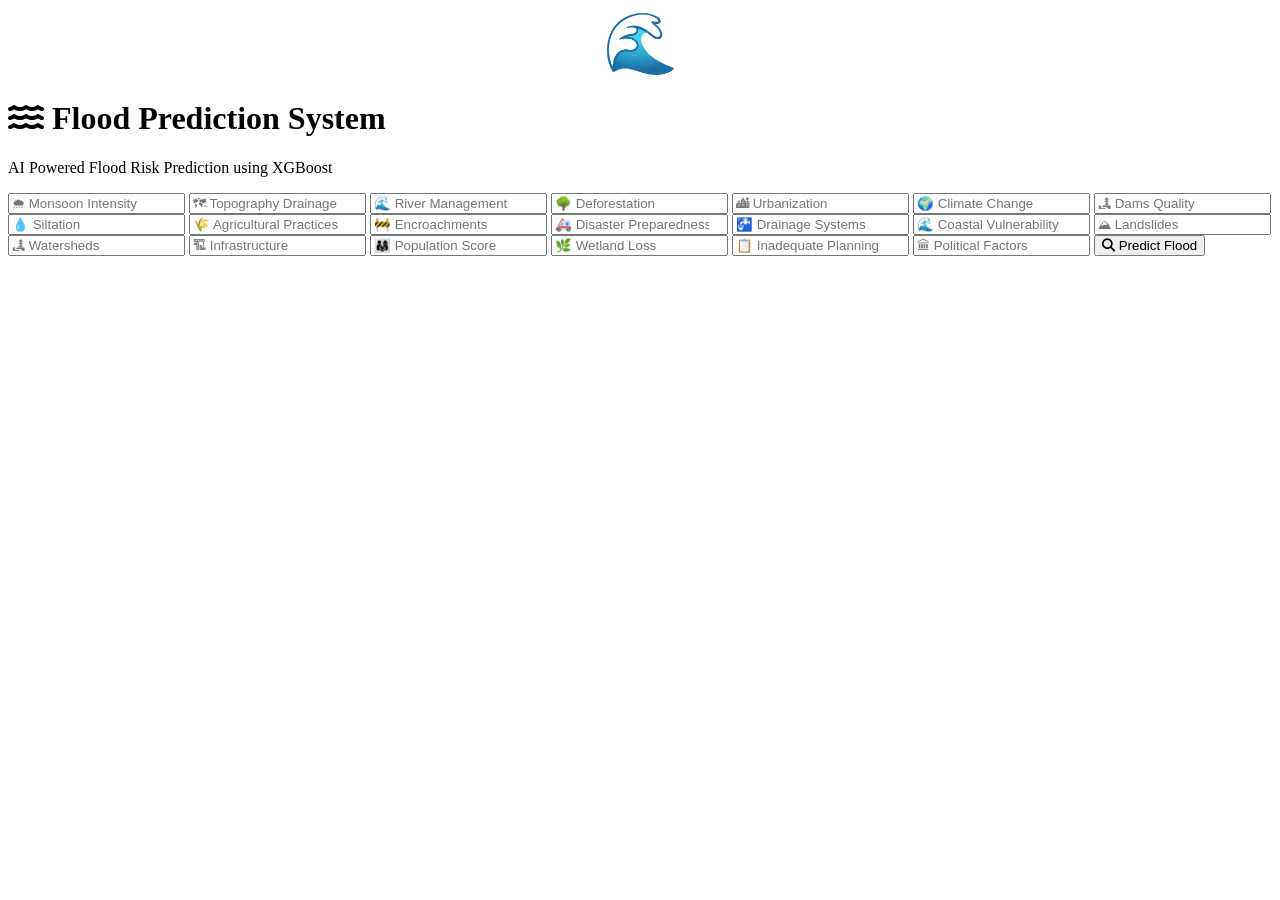
==== templates/index.html @ a06fb7f0 "Initial commit" ====
<!DOCTYPE html>
<html lang="en">
<head>
    <meta charset="UTF-8">
    <meta name="viewport" content="width=device-width, initial-scale=1.0">
    <title>Flood Prediction System</title>

    <link rel="stylesheet" href="{{ url_for('static', filename='css/style.css') }}">

    <link rel="stylesheet"
    href="https://cdnjs.cloudflare.com/ajax/libs/font-awesome/6.5.2/css/all.min.css">

</head>

<body>

<div class="container">
    <div style="text-align:center;font-size:60px;color:white;">
    🌊
    </div>

    <h1><i class="fas fa-water"></i> Flood Prediction System</h1>

    <p class="subtitle">
        AI Powered Flood Risk Prediction using XGBoost 
    </p>

<form action="/predict" method="POST">

<input type="number" name="MonsoonIntensity" placeholder="🌧 Monsoon Intensity" required>

<input type="number" name="TopographyDrainage" placeholder="🗺 Topography Drainage" required>

<input type="number" name="RiverManagement" placeholder="🌊 River Management" required>

<input type="number" name="Deforestation" placeholder="🌳 Deforestation" required>

<input type="number" name="Urbanization" placeholder="🏙 Urbanization" required>

<input type="number" name="ClimateChange" placeholder="🌍 Climate Change" required>

<input type="number" name="DamsQuality" placeholder="🏞 Dams Quality" required>

<input type="number" name="Siltation" placeholder="💧 Siltation" required>

<input type="number" name="AgriculturalPractices" placeholder="🌾 Agricultural Practices" required>

<input type="number" name="Encroachments" placeholder="🚧 Encroachments" required>

<input type="number" name="IneffectiveDisasterPreparedness" placeholder="🚑 Disaster Preparedness" required>

<input type="number" name="DrainageSystems" placeholder="🚰 Drainage Systems" required>

<input type="number" name="CoastalVulnerability" placeholder="🌊 Coastal Vulnerability" required>

<input type="number" name="Landslides" placeholder="⛰ Landslides" required>

<input type="number" name="Watersheds" placeholder="🏞 Watersheds" required>

<input type="number" name="DeterioratingInfrastructure" placeholder="🏗 Infrastructure" required>

<input type="number" name="PopulationScore" placeholder="👨‍👩‍👧 Population Score" required>

<input type="number" name="WetlandLoss" placeholder="🌿 Wetland Loss" required>

<input type="number" name="InadequatePlanning" placeholder="📋 Inadequate Planning" required>

<input type="number" name="PoliticalFactors" placeholder="🏛 Political Factors" required>

<button type="submit">
<i class="fas fa-search"></i> Predict Flood
</button>

</form>

</div>

</body>
</html>
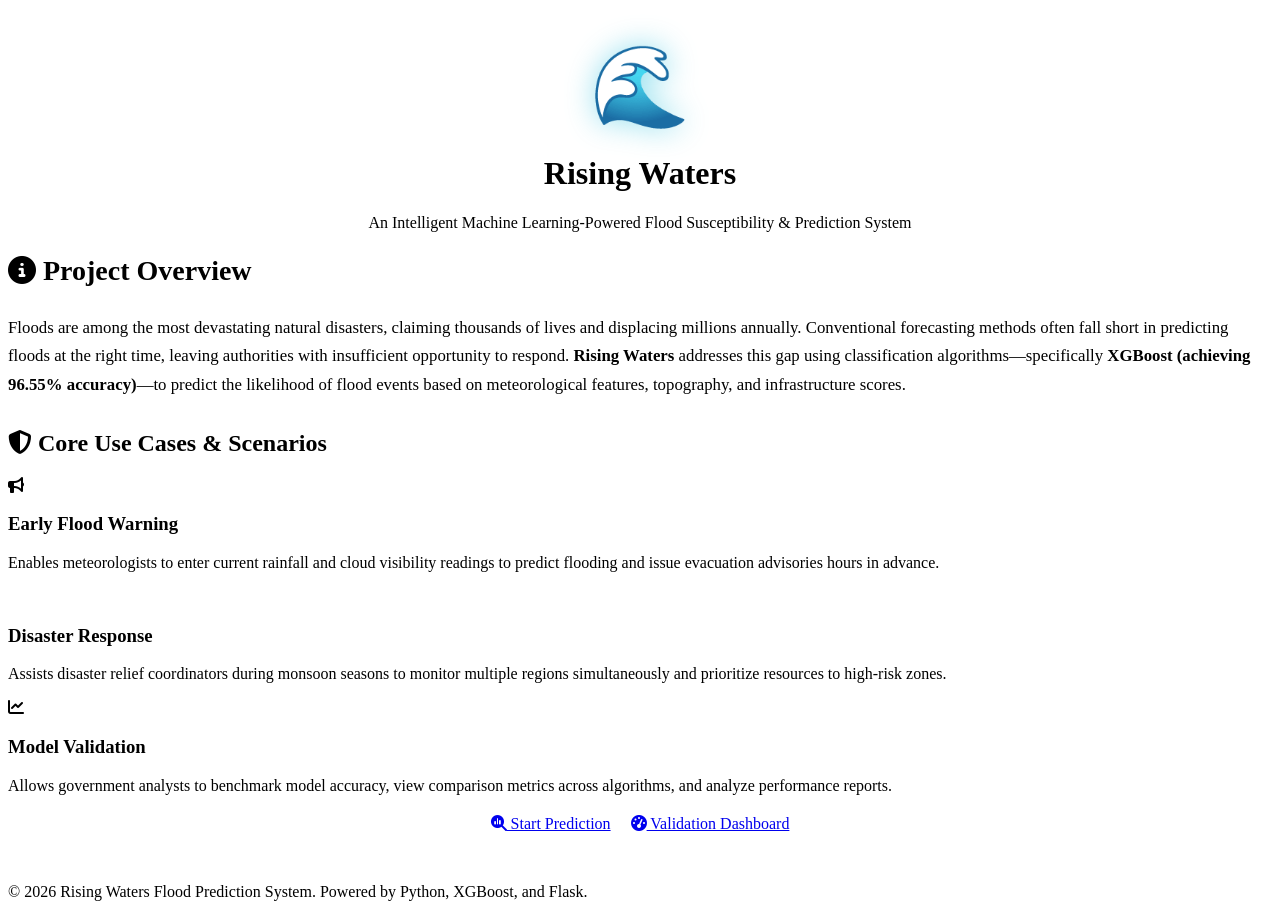
==== commit a2c6d049: "Added flood prediction web application" ====
--- a/templates/index.html
+++ b/templates/index.html
@@ -3,77 +3,77 @@
 <head>
     <meta charset="UTF-8">
     <meta name="viewport" content="width=device-width, initial-scale=1.0">
-    <title>Flood Prediction System</title>
-
+    <title>Rising Waters: ML Flood Prediction System</title>
+    
+    <!-- Meta tags for SEO -->
+    <meta name="description" content="An AI-powered early flood warning and risk prediction system built with XGBoost. Analyze weather indicators for timely evacuations and disaster resource management.">
+    <meta name="keywords" content="flood prediction, machine learning, early warning system, weather data analysis, XGBoost classification">
+    
+    <!-- CSS and Fonts -->
     <link rel="stylesheet" href="{{ url_for('static', filename='css/style.css') }}">
-
-    <link rel="stylesheet"
-    href="https://cdnjs.cloudflare.com/ajax/libs/font-awesome/6.5.2/css/all.min.css">
-
+    <link rel="stylesheet" href="https://cdnjs.cloudflare.com/ajax/libs/font-awesome/6.5.2/css/all.min.css">
 </head>
-
 <body>
 
-<div class="container">
-    <div style="text-align:center;font-size:60px;color:white;">
-    🌊
+    <!-- Background decorative blur elements -->
+    <div class="orb orb-primary"></div>
+    <div class="orb orb-accent"></div>
+
+    <div class="app-container">
+        <header style="text-align: center; margin-top: 40px; margin-bottom: 20px;">
+            <div style="font-size: 5rem; margin-bottom: 10px; filter: drop-shadow(0 0 15px rgba(0, 180, 216, 0.4));">🌊</div>
+            <h1 class="main-title" id="home-title">Rising Waters</h1>
+            <p class="subtitle">An Intelligent Machine Learning-Powered Flood Susceptibility & Prediction System</p>
+        </header>
+
+        <main class="glass-card" style="margin-bottom: 50px;">
+            <h2 style="font-size: 1.75rem; margin-bottom: 16px; border-bottom: 1px solid var(--glass-border); padding-bottom: 10px;">
+                <i class="fas fa-circle-info" style="color: var(--primary);"></i> Project Overview
+            </h2>
+            <p style="color: var(--text-muted); line-height: 1.7; margin-bottom: 30px; font-size: 1.05rem;">
+                Floods are among the most devastating natural disasters, claiming thousands of lives and displacing millions annually. 
+                Conventional forecasting methods often fall short in predicting floods at the right time, leaving authorities with insufficient opportunity to respond. 
+                <strong>Rising Waters</strong> addresses this gap using classification algorithms—specifically <strong>XGBoost (achieving 96.55% accuracy)</strong>—to predict the likelihood of flood events based on meteorological features, topography, and infrastructure scores.
+            </p>
+
+            <h2 style="font-size: 1.5rem; margin-bottom: 20px;">
+                <i class="fas fa-shield-halved" style="color: var(--primary);"></i> Core Use Cases & Scenarios
+            </h2>
+            
+            <div class="scenarios-grid">
+                <div class="scenario-card" onclick="window.location.href='/predict_input'">
+                    <i class="fas fa-bullhorn"></i>
+                    <h3>Early Flood Warning</h3>
+                    <p>Enables meteorologists to enter current rainfall and cloud visibility readings to predict flooding and issue evacuation advisories hours in advance.</p>
+                </div>
+                
+                <div class="scenario-card" onclick="window.location.href='/predict_input'">
+                    <i class="fas fa-truck-rally"></i>
+                    <h3>Disaster Response</h3>
+                    <p>Assists disaster relief coordinators during monsoon seasons to monitor multiple regions simultaneously and prioritize resources to high-risk zones.</p>
+                </div>
+                
+                <div class="scenario-card" onclick="window.location.href='/validation'">
+                    <i class="fas fa-chart-line"></i>
+                    <h3>Model Validation</h3>
+                    <p>Allows government analysts to benchmark model accuracy, view comparison metrics across algorithms, and analyze performance reports.</p>
+                </div>
+            </div>
+
+            <div style="display: flex; gap: 20px; justify-content: center; width: 100%; margin-top: 20px; flex-wrap: wrap;">
+                <a href="/predict_input" class="btn btn-primary" id="btn-start-prediction">
+                    <i class="fas fa-magnifying-glass-chart"></i> Start Prediction
+                </a>
+                <a href="/validation" class="btn btn-outline" id="btn-view-validation">
+                    <i class="fas fa-gauge-high"></i> Validation Dashboard
+                </a>
+            </div>
+        </main>
     </div>
 
-    <h1><i class="fas fa-water"></i> Flood Prediction System</h1>
-
-    <p class="subtitle">
-        AI Powered Flood Risk Prediction using XGBoost 
-    </p>
-
-<form action="/predict" method="POST">
-
-<input type="number" name="MonsoonIntensity" placeholder="🌧 Monsoon Intensity" required>
-
-<input type="number" name="TopographyDrainage" placeholder="🗺 Topography Drainage" required>
-
-<input type="number" name="RiverManagement" placeholder="🌊 River Management" required>
-
-<input type="number" name="Deforestation" placeholder="🌳 Deforestation" required>
-
-<input type="number" name="Urbanization" placeholder="🏙 Urbanization" required>
-
-<input type="number" name="ClimateChange" placeholder="🌍 Climate Change" required>
-
-<input type="number" name="DamsQuality" placeholder="🏞 Dams Quality" required>
-
-<input type="number" name="Siltation" placeholder="💧 Siltation" required>
-
-<input type="number" name="AgriculturalPractices" placeholder="🌾 Agricultural Practices" required>
-
-<input type="number" name="Encroachments" placeholder="🚧 Encroachments" required>
-
-<input type="number" name="IneffectiveDisasterPreparedness" placeholder="🚑 Disaster Preparedness" required>
-
-<input type="number" name="DrainageSystems" placeholder="🚰 Drainage Systems" required>
-
-<input type="number" name="CoastalVulnerability" placeholder="🌊 Coastal Vulnerability" required>
-
-<input type="number" name="Landslides" placeholder="⛰ Landslides" required>
-
-<input type="number" name="Watersheds" placeholder="🏞 Watersheds" required>
-
-<input type="number" name="DeterioratingInfrastructure" placeholder="🏗 Infrastructure" required>
-
-<input type="number" name="PopulationScore" placeholder="👨‍👩‍👧 Population Score" required>
-
-<input type="number" name="WetlandLoss" placeholder="🌿 Wetland Loss" required>
-
-<input type="number" name="InadequatePlanning" placeholder="📋 Inadequate Planning" required>
-
-<input type="number" name="PoliticalFactors" placeholder="🏛 Political Factors" required>
-
-<button type="submit">
-<i class="fas fa-search"></i> Predict Flood
-</button>
-
-</form>
-
-</div>
+    <footer>
+        <p>&copy; 2026 Rising Waters Flood Prediction System. Powered by Python, XGBoost, and Flask.</p>
+    </footer>
 
 </body>
 </html>
